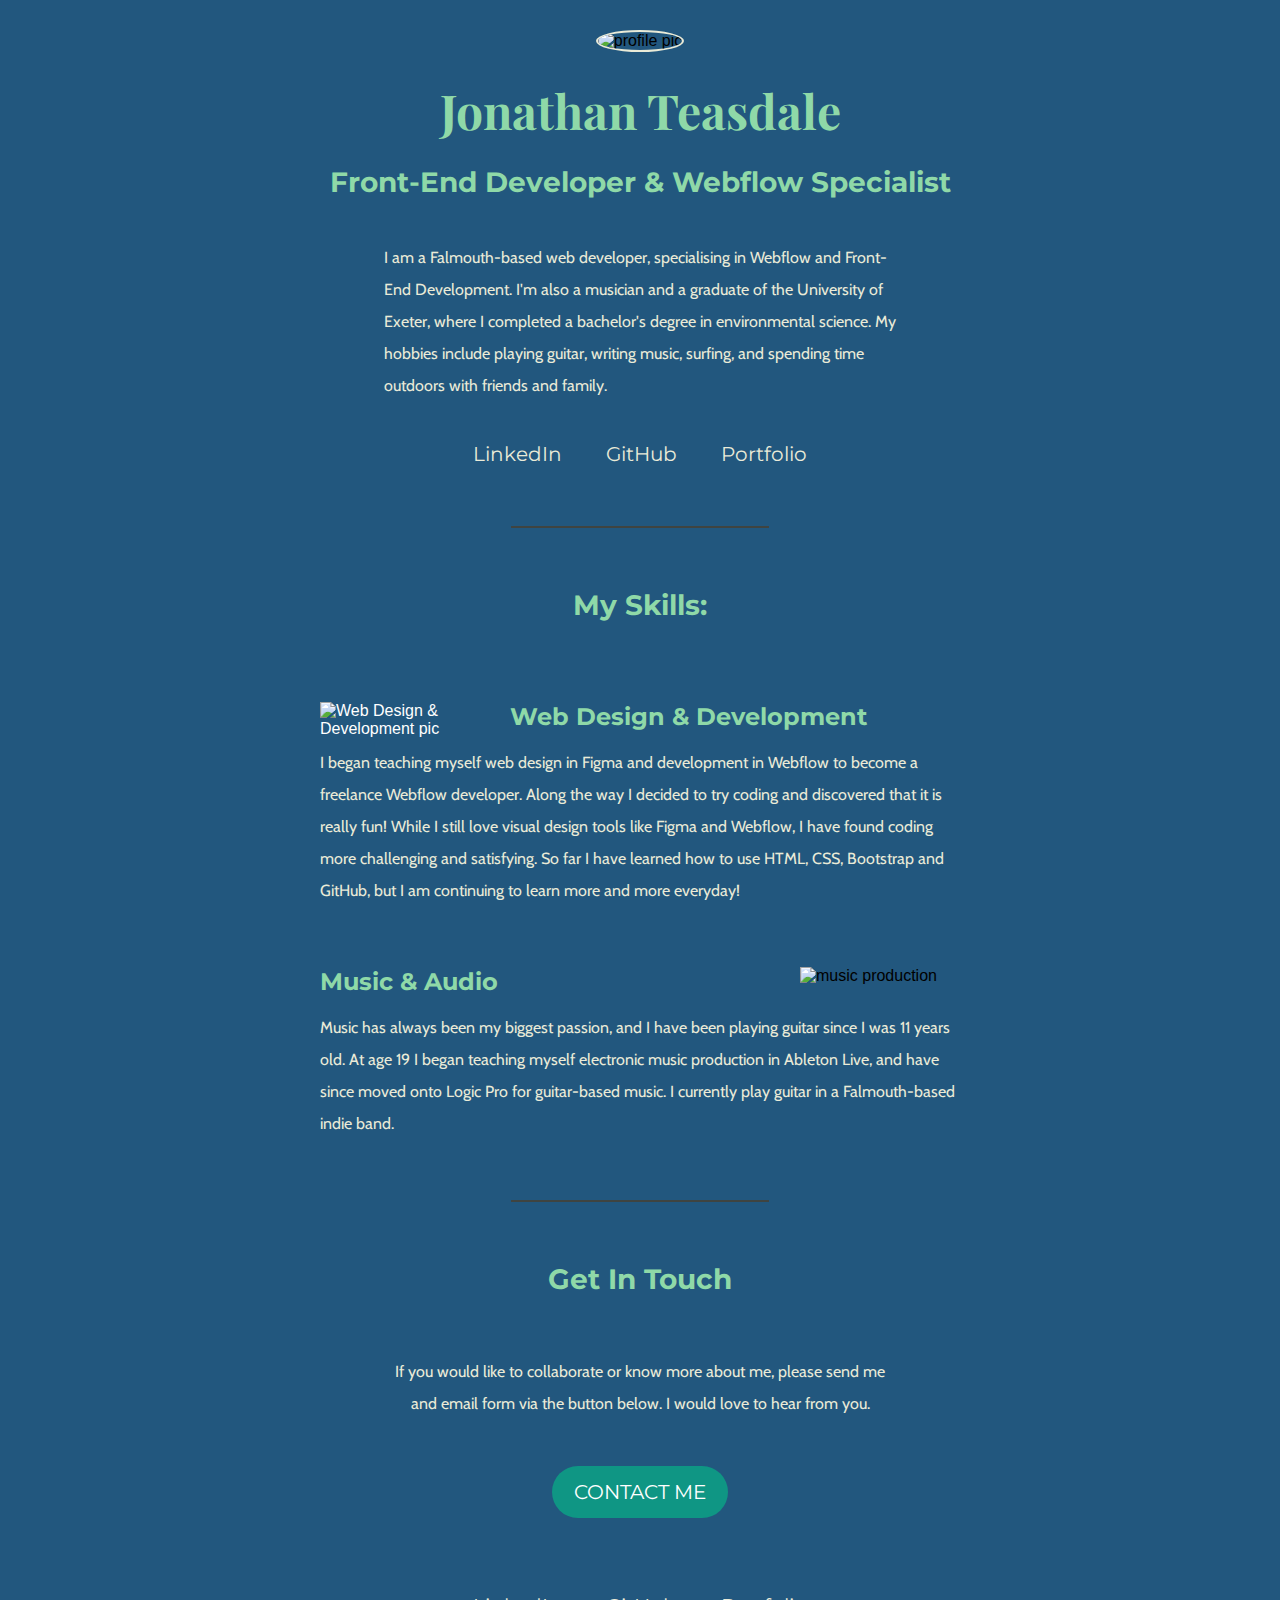
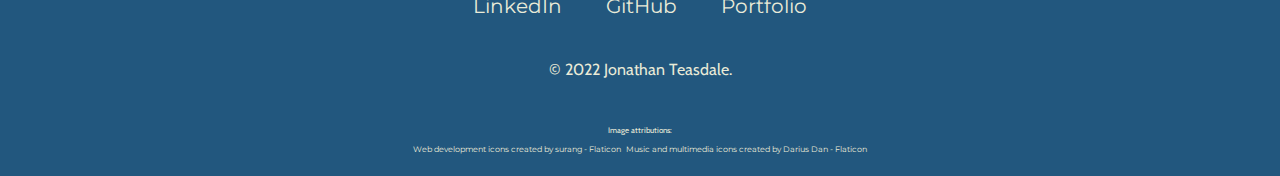
==== index.html @ 4be04553 "minor edits to styling and content" ====
<!doctype html>

<html>
  <head>
    <meta charset="utf-8"/>
    <title>Jonathan Teasdale</title>
    <link rel="stylesheet" href="css/styles.css"/>
    <link rel="preconnect" href="https://fonts.googleapis.com">
      <link rel="preconnect" href="https://fonts.gstatic.com" crossorigin>
        <link href="https://fonts.googleapis.com/css2?family=Cabin&family=Montserrat&family=Playfair+Display:wght@500&display=swap" rel="stylesheet">
  </head>

  <body>
  <div class="top-container">
    <div class="profile">
      <img class="biopic" src="img/new-bio-pic-modified.png" alt="profile pic">
      <h1>Jonathan Teasdale</h1>
      <h2>Front-End Developer & Webflow Specialist</h2>
      <p  class="intro">I am a Falmouth-based web developer,
        specialising in Webflow and Front-End Development. I'm also a musician
        and a graduate of the University of Exeter, where I completed a bachelor's
        degree in environmental science. My hobbies include playing guitar,
        writing music, surfing, and spending time outdoors with friends and family.</p>
      <a class="footer-link" href="https://www.linkedin.com/in/jonathan-teasdale-34164ba8/">LinkedIn</a>
      <a class="footer-link" href="https://github.com/jonathanteasdale">GitHub</a>
      <a class="footer-link" href="https://jt-portfolio-website.webflow.io/">Portfolio</a>
    </div>
  </div>

  <hr>

  <div class="middle-container">
    <div class="skills">
      <h2>My Skills:</h2>
      <div class="skill-row">
        <img class="webdevpic" src="img/webdevpic.png" alt="Web Design & Development pic">
        <h3>Web Design & Development</h3>
        <p>I began teaching myself web design in Figma and development in Webflow to become a freelance Webflow developer.
        Along the way I decided to try coding and discovered that it is really fun! While I still love visual design tools like Figma and Webflow,
        I have found coding more challenging and satisfying. So far I have learned how to use HTML, CSS, Bootstrap and GitHub, but I am
        continuing to learn more and more everyday!</p>
      </div>
      <div class="skill-row">
        <img class="musicproduction" src="img/production.png" alt="music production">
        <h3>Music & Audio</h3>
        <p>Music has always been my biggest passion, and I have been playing guitar since I was 11 years old. At age 19 I began teaching
        myself electronic music production in Ableton Live, and have since moved onto Logic Pro for guitar-based music. I currently play
        guitar in a Falmouth-based indie band.</p>
      </div>
    </div>
    <hr>
    <div class="contact-me">
      <h2>Get In Touch</h2>
      <p class="contact-message">If you would like to collaborate or know more about me, please send me and email form via the button below. I would love to hear from you.</p>
      <a class="btn" href="mailto:jonathant94@protonmail.com">CONTACT ME</a>
    </div>
  </div>

  <div class="bottom-container">
    <a class="footer-link" href="https://www.linkedin.com/in/jonathan-teasdale-34164ba8/">LinkedIn</a>
    <a class="footer-link" href="https://github.com/jonathanteasdale">GitHub</a>
    <a class="footer-link" href="https://jt-portfolio-website.webflow.io/">Portfolio</a>
    <p class="copyright">© 2022 Jonathan Teasdale.</p>
    <div class="attributions">
      <p>Image attributions:</p>
      <a href="https://www.flaticon.com/free-icons/web-development" title="web development icons">Web development icons created by surang - Flaticon</a>
      <a href="https://www.flaticon.com/free-icons/music-and-multimedia" title="music and multimedia icons">Music and multimedia icons created by Darius Dan - Flaticon</a>
    </div>
  </div>


  </body>

<html>
---- css/styles.css ----
body {
  background-color: #22577E;
  text-align: center;
  font-family: Geneva, Tahoma, Verdana, sans-serif;
  margin: 0;
}

h1 {
  margin: 1rem auto 0 auto;
  font-family: 'Playfair Display', serif;
  font-size: 3rem;
  color: #8FD9A8;
}

h2 {
  font-family: 'Montserrat', sans-serif;
  font-size: 1.75rem;
  color: #8FD9A8;
  font-weight: bold;
  padding-bottom: 20px;
}

h3 {
  color: #8FD9A8;
  font-family: 'Montserrat', sans-serif;
  font-size: 1.5rem;
  margin: 10px auto;
  font-weight: bold;
}

p {
  font-family: 'Cabin', sans-serif;
  color: #EAEBD8;
  line-height: 2;
}

a {
  color: #EAEBD8;
  font-size: 1.25rem;
  font-family: 'Montserrat', sans-serif;
  margin: 10px 20px;
  text-decoration: none;
}
a:hover {
  color: lightgray;
}


hr {
  border: solid #3F4441 1px;
  width: 20%;
  margin: 60px auto;
}

.top-container {
  padding: 20px 0 0 0;
  margin: 0;
  position: relative;
}

.biopic {
  width: 15%;
  margin: 10px auto 10px auto;
  border-radius: 200%;
  border-style: solid;
  border-width: 2px;
  border-color: #EAEBD8;
}

.intro {
  width: 40%;
  margin: 20px auto 40px;
  text-align: left;
}




.middle-container {
  margin: 40px 0;
}

.skills {
  margin-top: 25px;
  margin-bottom: 10px;
}

.skill-row {
  width: 50%;
  margin: 60px auto 60px auto;
  text-align: left;
}

.webdevpic {
  color: white;
  width: 25%;
  float: left;
  margin-right: 30px;
}

.musicproduction {
  width: 25%;
  float: right;
  margin-left: 30px;
}


/** Bottom container / footer **/

.bottom-container {
  padding: 50px 0 20px;
}

.contact-h3 {
  width: 30%;
  font-size: 1.25rem;
  line-height: 2;
}
.contact-message {
  width: 40%;
  margin: 40px auto 60px;
}

/** Button **/

.btn {
  -webkit-border-radius: 26;
  -moz-border-radius: 26;
  border-radius: 26px;
  font-family: 'Montserrat', sans-serif;
  color: #ffffff;
  font-size: 20px;
  background: #0f9684;
  padding: 14px 22px 14px 22px;
  text-decoration: none;
}

.btn:hover {
  background: #2378ad;
  text-decoration: none;
}

.copyright {
  color: #EAEBD8;
  font-size: 1rem;
  padding: 20px 0;
}

.attributions p {
  font-size: .5rem;
  margin: 0;
}
.attributions a {
  font-size: .5rem;
  margin: 0;
}
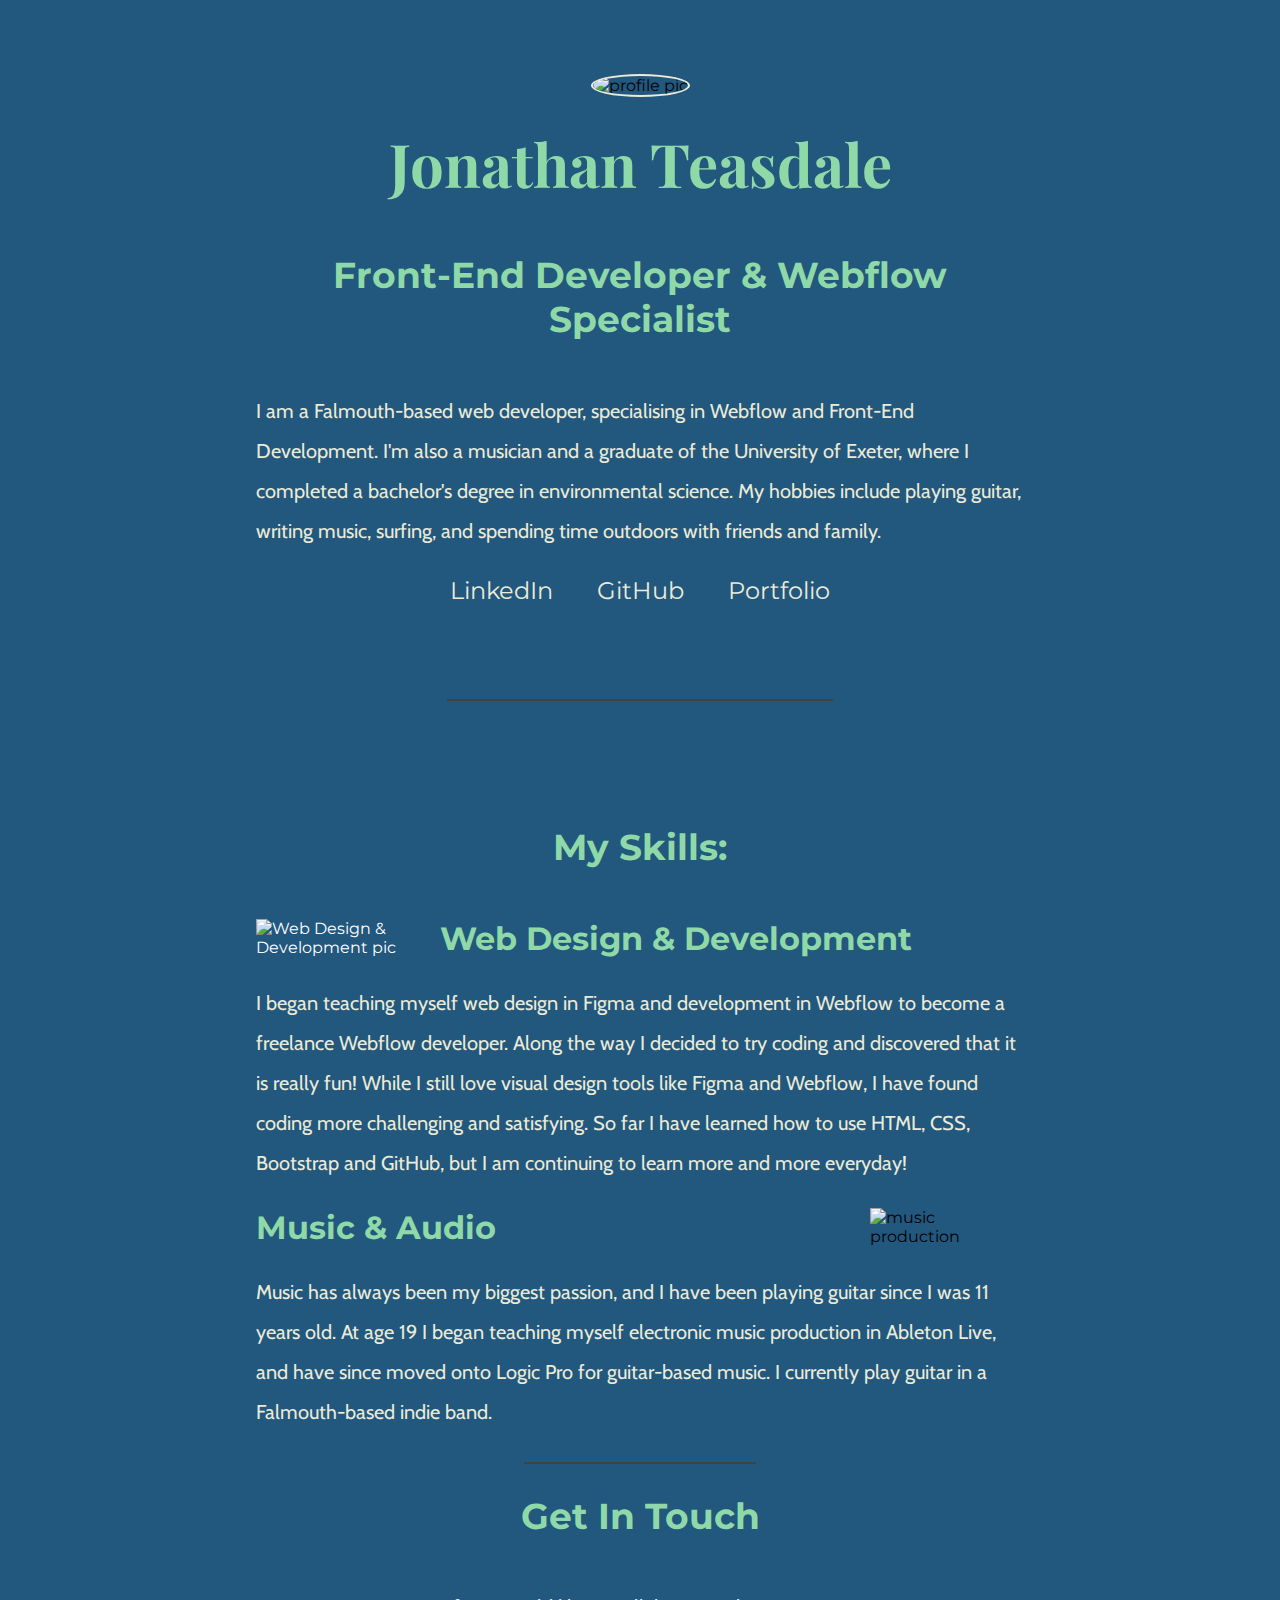
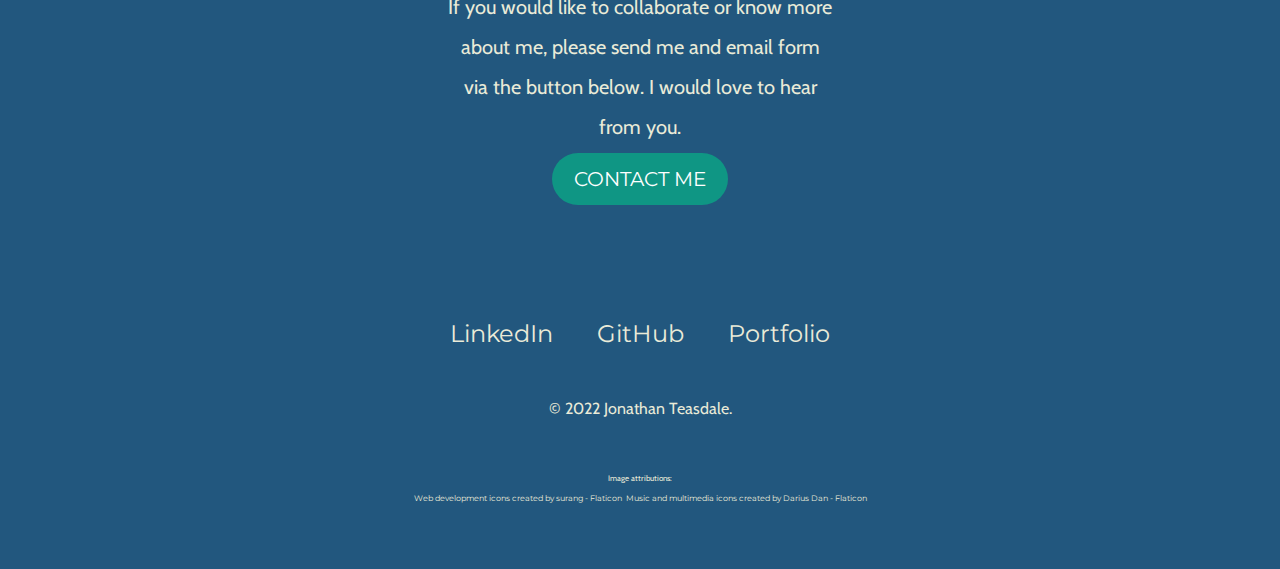
==== commit 0fa08460: "updated styling" ====
--- a/index.html
+++ b/index.html
@@ -1,17 +1,29 @@
 <!doctype html>
 
 <html>
+
   <head>
     <meta charset="utf-8"/>
     <title>Jonathan Teasdale</title>
+
+<!-- Google Fonts -->
+    <link rel="preconnect" href="https://fonts.googleapis.com">
+    <link rel="preconnect" href="https://fonts.gstatic.com" crossorigin>
+    <link href="https://fonts.googleapis.com/css2?family=Cabin&family=Montserrat&family=Playfair+Display:wght@500&display=swap" rel="stylesheet">
+<!-- CSS Stylesheets -->
+    <link rel="stylesheet" href="https://cdn.jsdelivr.net/npm/bootstrap@5.1.3/dist/css/bootstrap.min.css" integrity="sha384-1BmE4kWBq78iYhFldvKuhfTAU6auU8tT94WrHftjDbrCEXSU1oBoqyl2QvZ6jIW3" crossorigin="anonymous">
     <link rel="stylesheet" href="css/styles.css"/>
-    <link rel="preconnect" href="https://fonts.googleapis.com">
-      <link rel="preconnect" href="https://fonts.gstatic.com" crossorigin>
-        <link href="https://fonts.googleapis.com/css2?family=Cabin&family=Montserrat&family=Playfair+Display:wght@500&display=swap" rel="stylesheet">
+<!-- Font Awesome -->
+    <script src="https://use.fontawesome.com/releases/v6.1.1/js/all.js"></script>
+<!-- Bootstrap Scripts -->
+    <script src="https://cdn.jsdelivr.net/npm/bootstrap@5.1.3/dist/js/bootstrap.bundle.min.js" integrity="sha384-ka7Sk0Gln4gmtz2MlQnikT1wXgYsOg+OMhuP+IlRH9sENBO0LRn5q+8nbTov4+1p" crossorigin="anonymous"></script>
+
   </head>
 
   <body>
-  <div class="top-container">
+
+<!-- Top container profile summary -->
+  <div class="container-fluid">
     <div class="profile">
       <img class="biopic" src="img/new-bio-pic-modified.png" alt="profile pic">
       <h1>Jonathan Teasdale</h1>
@@ -29,7 +41,8 @@
 
   <hr>
 
-  <div class="middle-container">
+<!-- MIDDLE CONTAINER -->
+  <div class="container-fluid">
     <div class="skills">
       <h2>My Skills:</h2>
       <div class="skill-row">
@@ -56,7 +69,8 @@
     </div>
   </div>
 
-  <div class="bottom-container">
+<!-- MIDDLE CONTAINER/FOOTER -->
+  <div class="container-fluid">
     <a class="footer-link" href="https://www.linkedin.com/in/jonathan-teasdale-34164ba8/">LinkedIn</a>
     <a class="footer-link" href="https://github.com/jonathanteasdale">GitHub</a>
     <a class="footer-link" href="https://jt-portfolio-website.webflow.io/">Portfolio</a>
--- a/css/styles.css
+++ b/css/styles.css
@@ -1,20 +1,20 @@
 body {
   background-color: #22577E;
   text-align: center;
-  font-family: Geneva, Tahoma, Verdana, sans-serif;
+  font-family: 'Montserrat', sans-serif;
   margin: 0;
 }
 
 h1 {
-  margin: 1rem auto 0 auto;
+  margin: 1rem auto 1rem auto;
   font-family: 'Playfair Display', serif;
-  font-size: 3rem;
+  font-size: 3.75rem;
   color: #8FD9A8;
+  padding-bottom: 20px;
 }
 
 h2 {
-  font-family: 'Montserrat', sans-serif;
-  font-size: 1.75rem;
+  font-size: 2.25rem;
   color: #8FD9A8;
   font-weight: bold;
   padding-bottom: 20px;
@@ -22,8 +22,7 @@
 
 h3 {
   color: #8FD9A8;
-  font-family: 'Montserrat', sans-serif;
-  font-size: 1.5rem;
+  font-size: 2rem;
   margin: 10px auto;
   font-weight: bold;
 }
@@ -32,31 +31,38 @@
   font-family: 'Cabin', sans-serif;
   color: #EAEBD8;
   line-height: 2;
+  font-size: 1.25rem;
+  margin: 25px auto 25px auto;
 }
 
 a {
   color: #EAEBD8;
-  font-size: 1.25rem;
+  font-size: 1.5rem;
   font-family: 'Montserrat', sans-serif;
-  margin: 10px 20px;
+  margin: 20px 20px;
   text-decoration: none;
 }
 a:hover {
   color: lightgray;
 }
 
-
 hr {
   border: solid #3F4441 1px;
-  width: 20%;
-  margin: 60px auto;
+  width: 30%;
+  margin: 30px auto;
 }
 
-.top-container {
+/* Containers */
+
+.container-fluid {
+  padding: 5% 20%;
+}
+
+/* .top-container {
   padding: 20px 0 0 0;
   margin: 0;
   position: relative;
-}
+} */
 
 .biopic {
   width: 15%;
@@ -68,17 +74,12 @@
 }
 
 .intro {
-  width: 40%;
-  margin: 20px auto 40px;
   text-align: left;
 }
 
-
-
-
-.middle-container {
+/* .middle-container {
   margin: 40px 0;
-}
+} */
 
 .skills {
   margin-top: 25px;
@@ -86,20 +87,18 @@
 }
 
 .skill-row {
-  width: 50%;
-  margin: 60px auto 60px auto;
   text-align: left;
 }
 
 .webdevpic {
   color: white;
-  width: 25%;
+  width: 20%;
   float: left;
   margin-right: 30px;
 }
 
 .musicproduction {
-  width: 25%;
+  width: 20%;
   float: right;
   margin-left: 30px;
 }
@@ -107,18 +106,18 @@
 
 /** Bottom container / footer **/
 
-.bottom-container {
+/* .bottom-container {
   padding: 50px 0 20px;
-}
+} */
 
 .contact-h3 {
   width: 30%;
-  font-size: 1.25rem;
+  font-size: 2rem;
   line-height: 2;
 }
 .contact-message {
-  width: 40%;
-  margin: 40px auto 60px;
+  margin: 20px auto 20px auto;
+  width: 50%;
 }
 
 /** Button **/
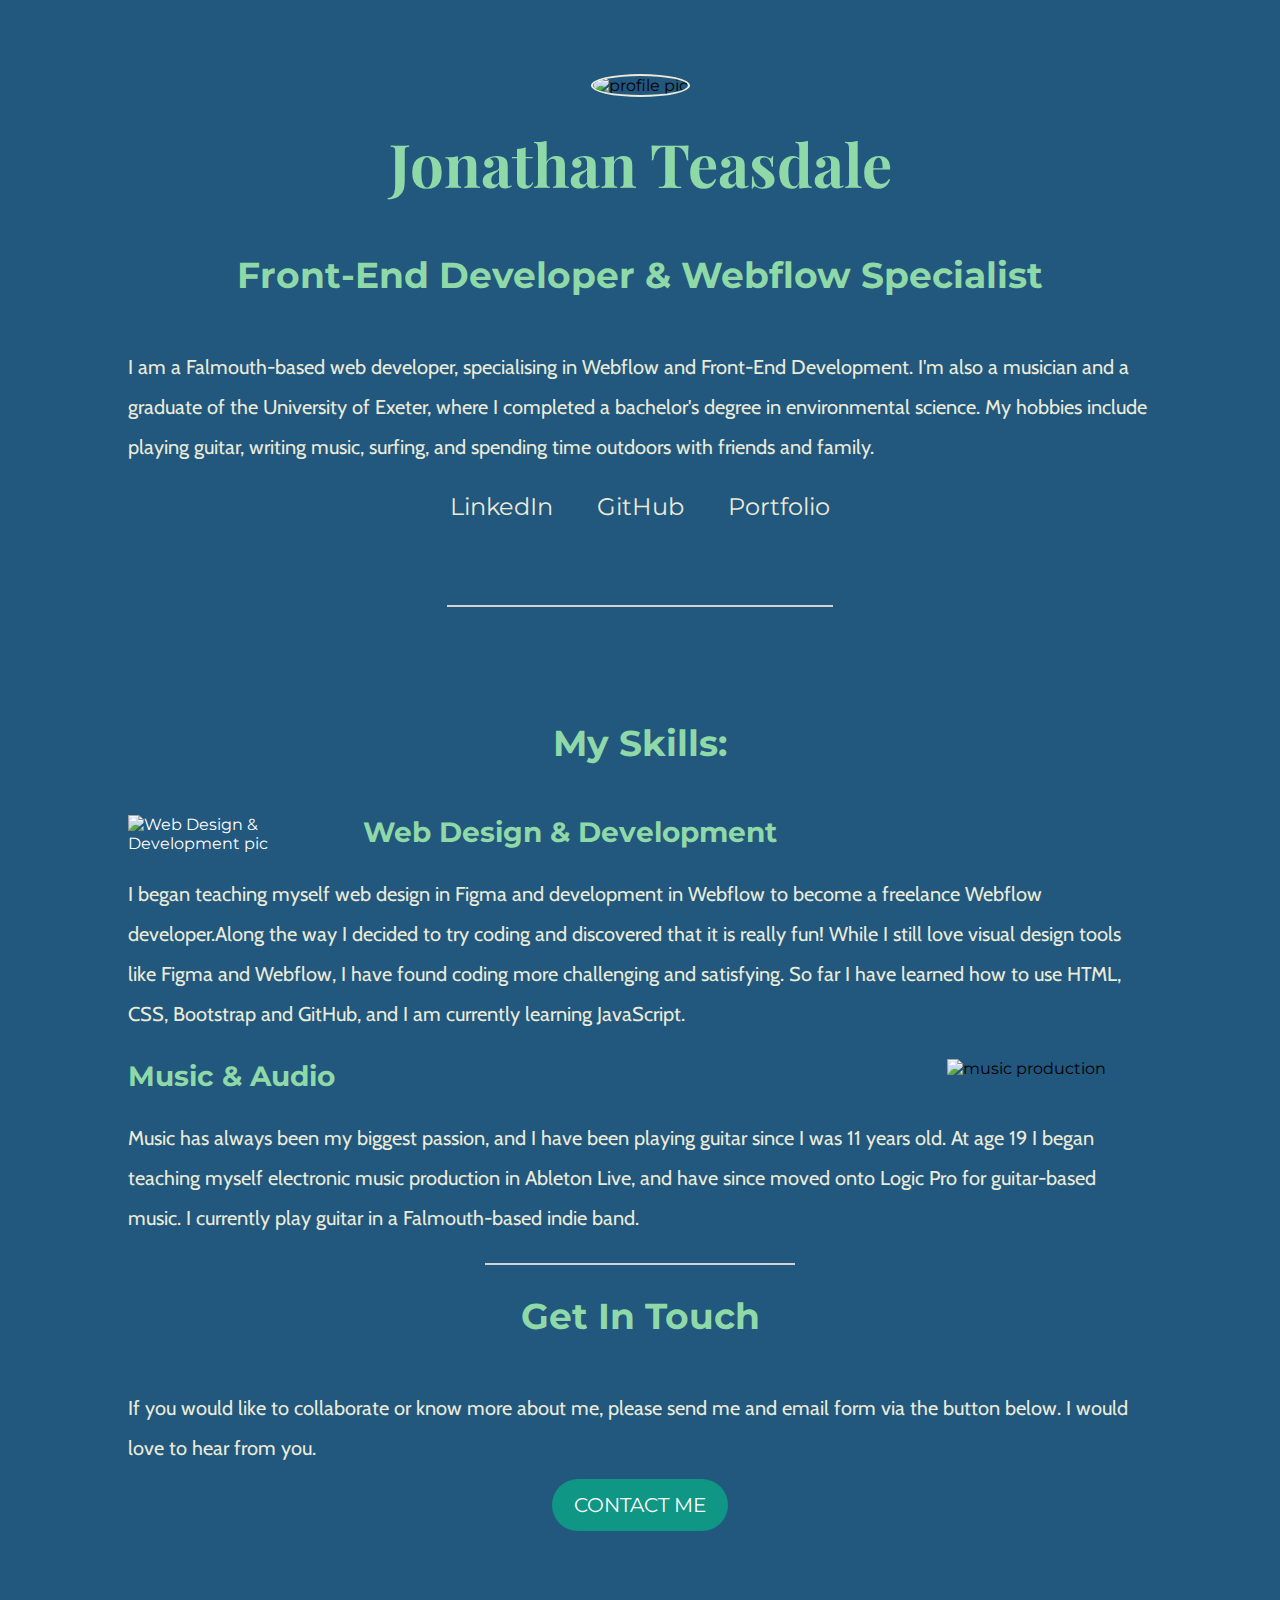
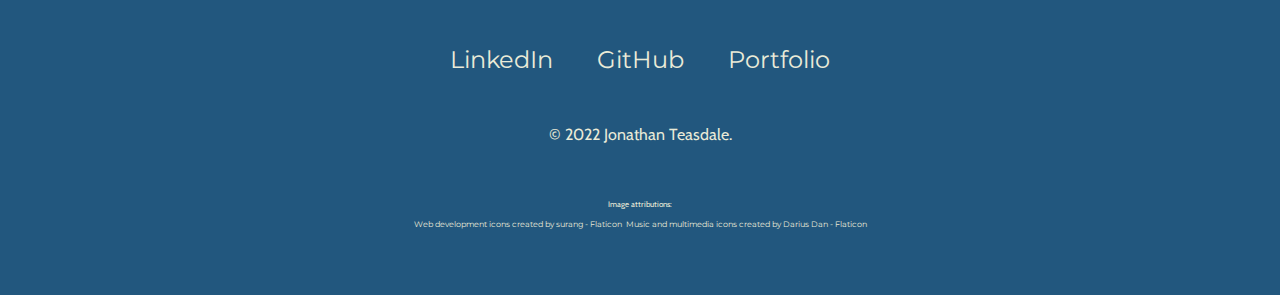
==== commit 6aae16eb: "updated styling" ====
--- a/index.html
+++ b/index.html
@@ -48,10 +48,13 @@
       <div class="skill-row">
         <img class="webdevpic" src="img/webdevpic.png" alt="Web Design & Development pic">
         <h3>Web Design & Development</h3>
-        <p>I began teaching myself web design in Figma and development in Webflow to become a freelance Webflow developer.
-        Along the way I decided to try coding and discovered that it is really fun! While I still love visual design tools like Figma and Webflow,
-        I have found coding more challenging and satisfying. So far I have learned how to use HTML, CSS, Bootstrap and GitHub, but I am
-        continuing to learn more and more everyday!</p>
+        <p>I began teaching myself web design in Figma and development in
+          Webflow to become a freelance Webflow developer.Along the way I
+          decided to try coding and discovered that it is really fun! While
+          I still love visual design tools like Figma and Webflow, I have
+          found coding more challenging and satisfying. So far I have
+          learned how to use HTML, CSS, Bootstrap and GitHub, and I am
+          currently learning JavaScript.</p>
       </div>
       <div class="skill-row">
         <img class="musicproduction" src="img/production.png" alt="music production">
@@ -69,7 +72,7 @@
     </div>
   </div>
 
-<!-- MIDDLE CONTAINER/FOOTER -->
+<!-- BOTTOM CONTAINER/FOOTER -->
   <div class="container-fluid">
     <a class="footer-link" href="https://www.linkedin.com/in/jonathan-teasdale-34164ba8/">LinkedIn</a>
     <a class="footer-link" href="https://github.com/jonathanteasdale">GitHub</a>
--- a/css/styles.css
+++ b/css/styles.css
@@ -22,7 +22,7 @@
 
 h3 {
   color: #8FD9A8;
-  font-size: 2rem;
+  font-size: 1.75rem;
   margin: 10px auto;
   font-weight: bold;
 }
@@ -47,15 +47,15 @@
 }
 
 hr {
-  border: solid #3F4441 1px;
+  border: solid lightgray 1px;
   width: 30%;
-  margin: 30px auto;
+  margin: 20px auto;
 }
 
 /* Containers */
 
 .container-fluid {
-  padding: 5% 20%;
+  padding: 5% 10%;
 }
 
 /* .top-container {
@@ -65,7 +65,7 @@
 } */
 
 .biopic {
-  width: 15%;
+  width: 25%;
   margin: 10px auto 10px auto;
   border-radius: 200%;
   border-style: solid;
@@ -82,8 +82,7 @@
 } */
 
 .skills {
-  margin-top: 25px;
-  margin-bottom: 10px;
+  margin: 10px auto;
 }
 
 .skill-row {
@@ -106,18 +105,13 @@
 
 /** Bottom container / footer **/
 
-/* .bottom-container {
-  padding: 50px 0 20px;
-} */
-
 .contact-h3 {
   width: 30%;
   font-size: 2rem;
   line-height: 2;
 }
 .contact-message {
-  margin: 20px auto 20px auto;
-  width: 50%;
+  text-align: left;
 }
 
 /** Button **/
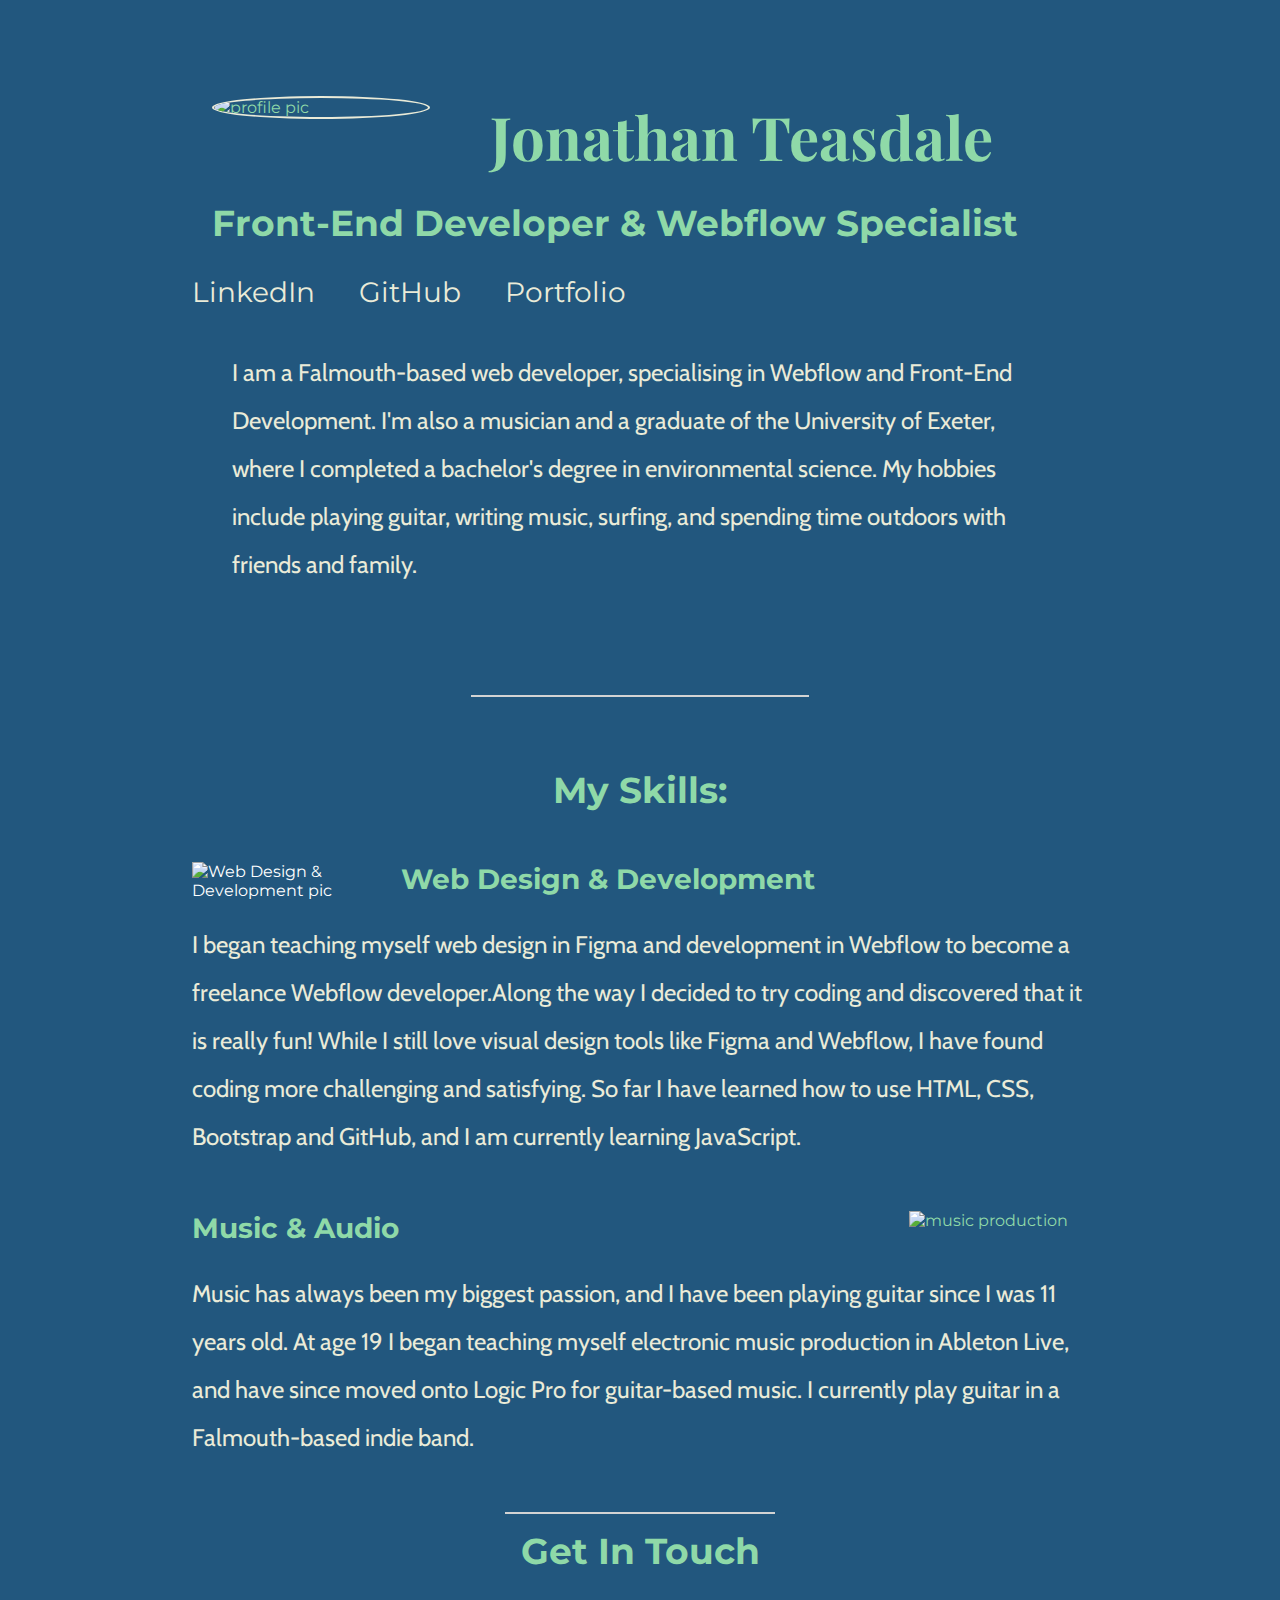
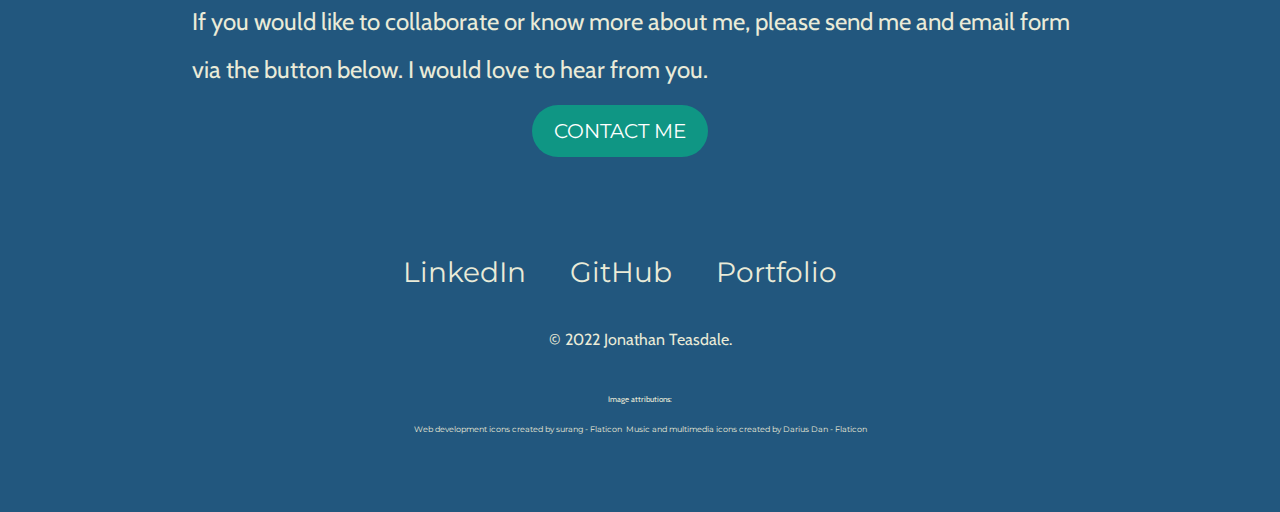
==== commit 2edfb07b: "updated styling" ====
--- a/index.html
+++ b/index.html
@@ -28,14 +28,18 @@
       <img class="biopic" src="img/new-bio-pic-modified.png" alt="profile pic">
       <h1>Jonathan Teasdale</h1>
       <h2>Front-End Developer & Webflow Specialist</h2>
-      <p  class="intro">I am a Falmouth-based web developer,
-        specialising in Webflow and Front-End Development. I'm also a musician
-        and a graduate of the University of Exeter, where I completed a bachelor's
-        degree in environmental science. My hobbies include playing guitar,
-        writing music, surfing, and spending time outdoors with friends and family.</p>
+    </div>
+    <div class="anchors">
       <a class="footer-link" href="https://www.linkedin.com/in/jonathan-teasdale-34164ba8/">LinkedIn</a>
       <a class="footer-link" href="https://github.com/jonathanteasdale">GitHub</a>
       <a class="footer-link" href="https://jt-portfolio-website.webflow.io/">Portfolio</a>
+    </div>
+    <div class="intro-div">
+      <p>I am a Falmouth-based web developer,
+          specialising in Webflow and Front-End Development. I'm also a musician
+          and a graduate of the University of Exeter, where I completed a bachelor's
+          degree in environmental science. My hobbies include playing guitar,
+          writing music, surfing, and spending time outdoors with friends and family.</p>
     </div>
   </div>
 
--- a/css/styles.css
+++ b/css/styles.css
@@ -2,26 +2,27 @@
   background-color: #22577E;
   text-align: center;
   font-family: 'Montserrat', sans-serif;
-  margin: 0;
+  margin: auto 60px;
+  padding: 20px;
+  color: #8FD9A8;
+}
+
+h1, h2, h3, h4, p, a {
+  margin: 15px auto 15px auto;
+  padding-bottom: 10px;
 }
 
 h1 {
-  margin: 1rem auto 1rem auto;
   font-family: 'Playfair Display', serif;
   font-size: 3.75rem;
-  color: #8FD9A8;
-  padding-bottom: 20px;
 }
 
 h2 {
   font-size: 2.25rem;
-  color: #8FD9A8;
   font-weight: bold;
-  padding-bottom: 20px;
 }
 
 h3 {
-  color: #8FD9A8;
   font-size: 1.75rem;
   margin: 10px auto;
   font-weight: bold;
@@ -31,16 +32,15 @@
   font-family: 'Cabin', sans-serif;
   color: #EAEBD8;
   line-height: 2;
-  font-size: 1.25rem;
-  margin: 25px auto 25px auto;
+  font-size: 1.5rem;
 }
 
 a {
   color: #EAEBD8;
-  font-size: 1.5rem;
+  font-size: 1.75rem;
   font-family: 'Montserrat', sans-serif;
-  margin: 20px 20px;
   text-decoration: none;
+  margin-right: 40px;
 }
 a:hover {
   color: lightgray;
@@ -49,7 +49,7 @@
 hr {
   border: solid lightgray 1px;
   width: 30%;
-  margin: 20px auto;
+  margin: auto;
 }
 
 /* Containers */
@@ -58,28 +58,29 @@
   padding: 5% 10%;
 }
 
-/* .top-container {
-  padding: 20px 0 0 0;
-  margin: 0;
-  position: relative;
-} */
+.profile {
+  text-align: left;
+  margin: 20px;
+}
 
 .biopic {
   width: 25%;
-  margin: 10px auto 10px auto;
   border-radius: 200%;
   border-style: solid;
   border-width: 2px;
   border-color: #EAEBD8;
+  margin: 0 60px 0 0;
+  float: left;
 }
 
-.intro {
+.intro-div {
+  text-align: left;
+  margin: 40px;
+}
+
+.anchors {
   text-align: left;
 }
-
-/* .middle-container {
-  margin: 40px 0;
-} */
 
 .skills {
   margin: 10px auto;
@@ -87,6 +88,7 @@
 
 .skill-row {
   text-align: left;
+  margin: 40px auto;
 }
 
 .webdevpic {
@@ -147,3 +149,9 @@
   font-size: .5rem;
   margin: 0;
 }
+
+@media (max-width: 900px) {
+  h1 {
+    font-size: 4rem;
+  }
+}
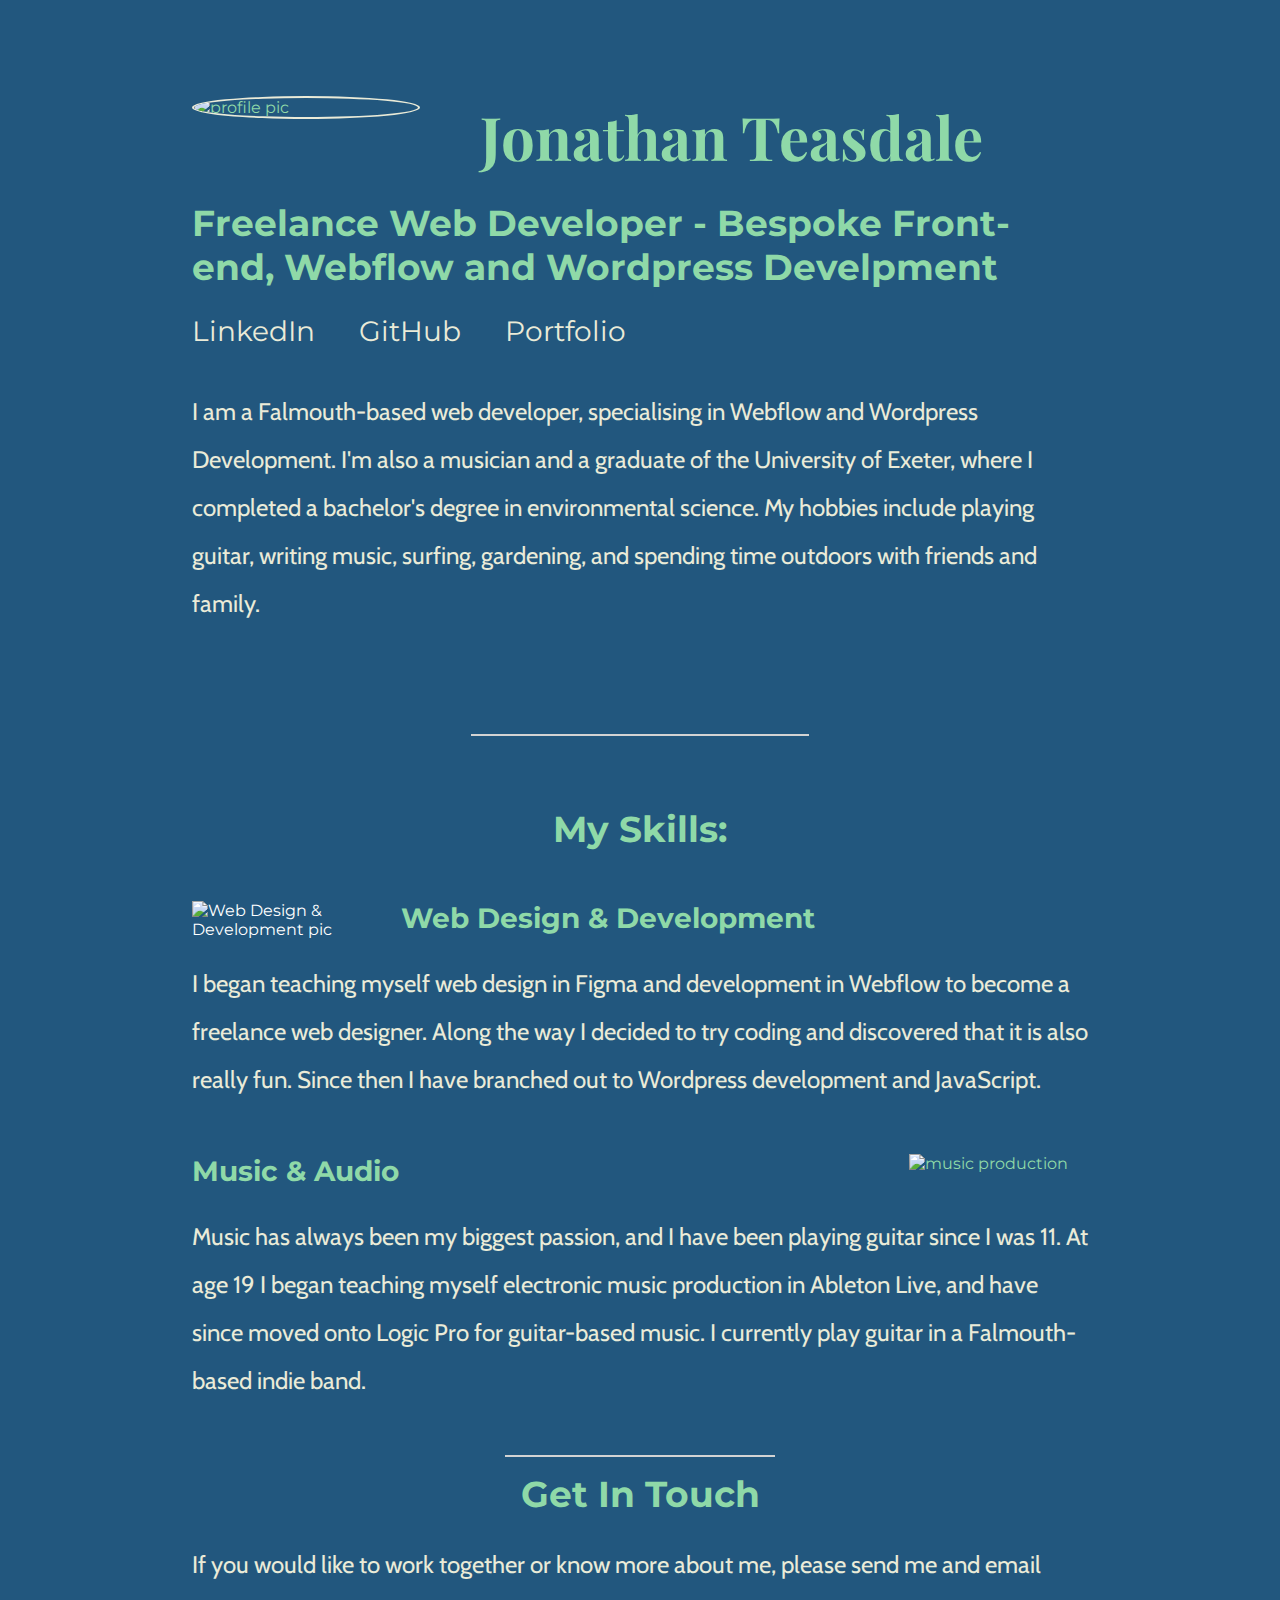
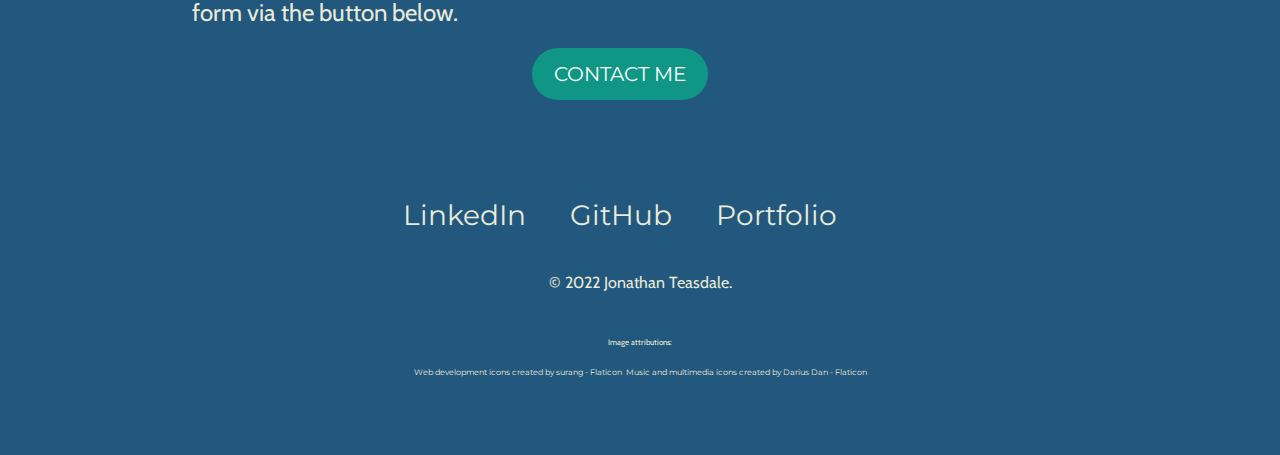
==== commit 862d4371: "updated some text" ====
--- a/index.html
+++ b/index.html
@@ -27,19 +27,20 @@
     <div class="profile">
       <img class="biopic" src="img/new-bio-pic-modified.png" alt="profile pic">
       <h1>Jonathan Teasdale</h1>
-      <h2>Front-End Developer & Webflow Specialist</h2>
+      <h2>Freelance Web Developer - Bespoke Front-end, Webflow and Wordpress Develpment</h2>
+      <div class="anchors">
+        <a class="footer-link" href="https://www.linkedin.com/in/jonathan-teasdale-34164ba8/">LinkedIn</a>
+        <a class="footer-link" href="https://github.com/jonathanteasdale">GitHub</a>
+        <a class="footer-link" href="https://jonathanteasdale.webflow.io/">Portfolio</a>
+      </div>
     </div>
-    <div class="anchors">
-      <a class="footer-link" href="https://www.linkedin.com/in/jonathan-teasdale-34164ba8/">LinkedIn</a>
-      <a class="footer-link" href="https://github.com/jonathanteasdale">GitHub</a>
-      <a class="footer-link" href="https://jt-portfolio-website.webflow.io/">Portfolio</a>
-    </div>
+
     <div class="intro-div">
       <p>I am a Falmouth-based web developer,
-          specialising in Webflow and Front-End Development. I'm also a musician
+          specialising in Webflow and Wordpress Development. I'm also a musician
           and a graduate of the University of Exeter, where I completed a bachelor's
           degree in environmental science. My hobbies include playing guitar,
-          writing music, surfing, and spending time outdoors with friends and family.</p>
+          writing music, surfing, gardening, and spending time outdoors with friends and family.</p>
     </div>
   </div>
 
@@ -53,17 +54,14 @@
         <img class="webdevpic" src="img/webdevpic.png" alt="Web Design & Development pic">
         <h3>Web Design & Development</h3>
         <p>I began teaching myself web design in Figma and development in
-          Webflow to become a freelance Webflow developer.Along the way I
-          decided to try coding and discovered that it is really fun! While
-          I still love visual design tools like Figma and Webflow, I have
-          found coding more challenging and satisfying. So far I have
-          learned how to use HTML, CSS, Bootstrap and GitHub, and I am
-          currently learning JavaScript.</p>
+          Webflow to become a freelance web designer. Along the way I
+          decided to try coding and discovered that it is also really fun. Since then
+          I have branched out to Wordpress development and JavaScript.</p>
       </div>
       <div class="skill-row">
         <img class="musicproduction" src="img/production.png" alt="music production">
         <h3>Music & Audio</h3>
-        <p>Music has always been my biggest passion, and I have been playing guitar since I was 11 years old. At age 19 I began teaching
+        <p>Music has always been my biggest passion, and I have been playing guitar since I was 11. At age 19 I began teaching
         myself electronic music production in Ableton Live, and have since moved onto Logic Pro for guitar-based music. I currently play
         guitar in a Falmouth-based indie band.</p>
       </div>
@@ -71,7 +69,7 @@
     <hr>
     <div class="contact-me">
       <h2>Get In Touch</h2>
-      <p class="contact-message">If you would like to collaborate or know more about me, please send me and email form via the button below. I would love to hear from you.</p>
+      <p class="contact-message">If you would like to work together or know more about me, please send me and email form via the button below.</p>
       <a class="btn" href="mailto:jonathant94@protonmail.com">CONTACT ME</a>
     </div>
   </div>
@@ -80,7 +78,7 @@
   <div class="container-fluid">
     <a class="footer-link" href="https://www.linkedin.com/in/jonathan-teasdale-34164ba8/">LinkedIn</a>
     <a class="footer-link" href="https://github.com/jonathanteasdale">GitHub</a>
-    <a class="footer-link" href="https://jt-portfolio-website.webflow.io/">Portfolio</a>
+    <a class="footer-link" href="https://jonathanteasdale.webflow.io/">Portfolio</a>
     <p class="copyright">© 2022 Jonathan Teasdale.</p>
     <div class="attributions">
       <p>Image attributions:</p>
--- a/css/styles.css
+++ b/css/styles.css
@@ -60,7 +60,7 @@
 
 .profile {
   text-align: left;
-  margin: 20px;
+  margin: 20px auto;
 }
 
 .biopic {
@@ -75,7 +75,7 @@
 
 .intro-div {
   text-align: left;
-  margin: 40px;
+  margin: 40px auto;
 }
 
 .anchors {
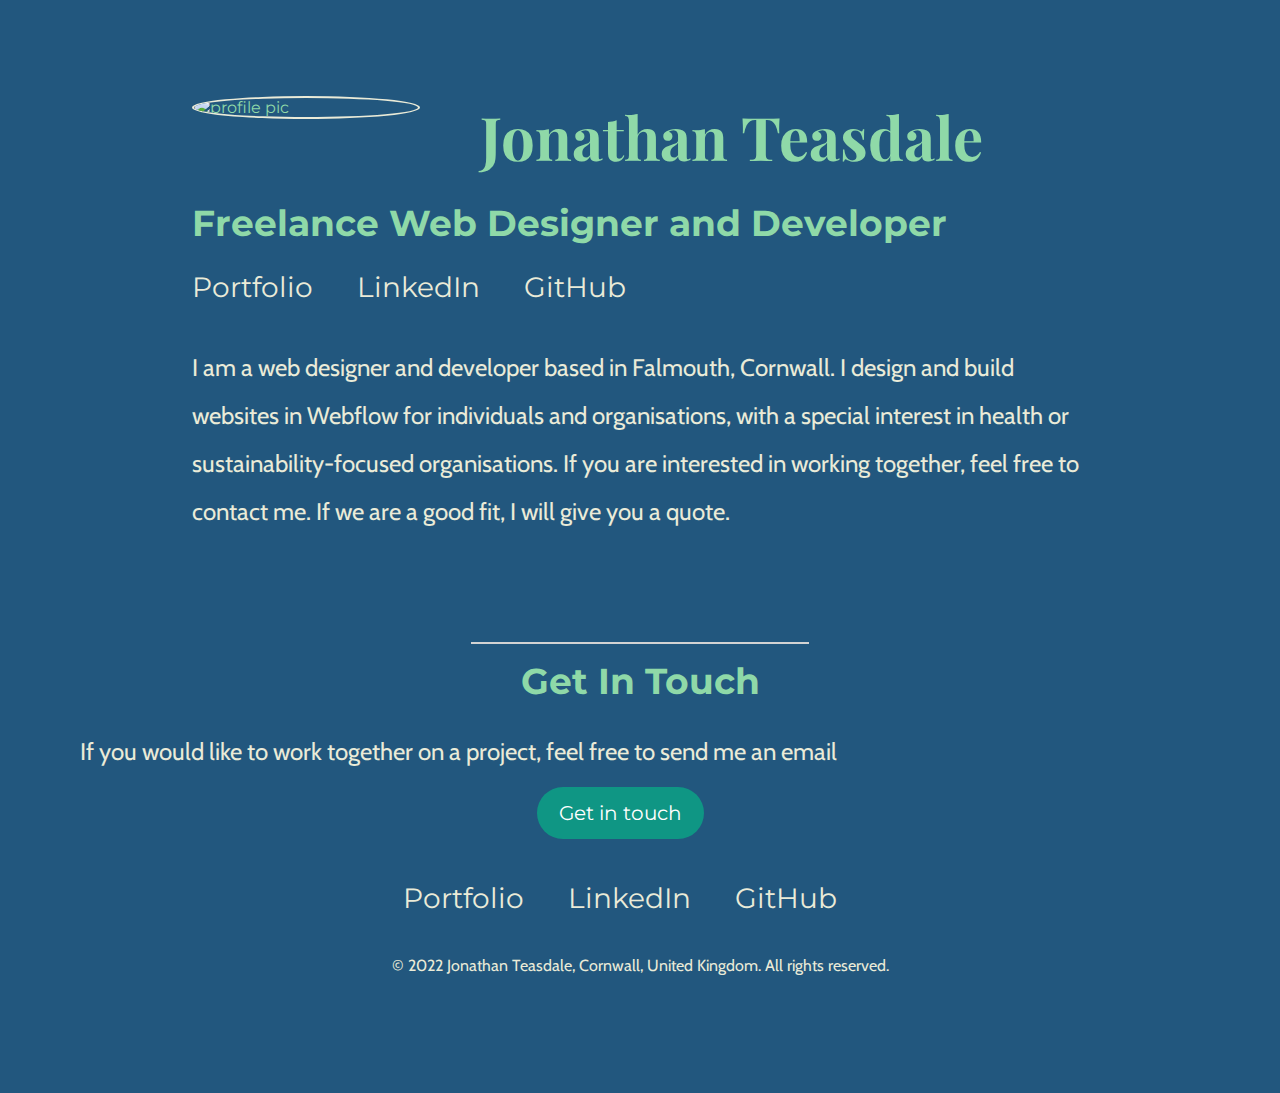
==== commit 70d01927: "Update index.html" ====
--- a/index.html
+++ b/index.html
@@ -27,26 +27,26 @@
     <div class="profile">
       <img class="biopic" src="img/new-bio-pic-modified.png" alt="profile pic">
       <h1>Jonathan Teasdale</h1>
-      <h2>Freelance Web Developer - Bespoke Front-end, Webflow and Wordpress Develpment</h2>
+      <h2>Freelance Web Designer and Developer</h2>
       <div class="anchors">
+        <a class="footer-link" href="https://jonathanteasdale.com/">Portfolio</a>
         <a class="footer-link" href="https://www.linkedin.com/in/jonathan-teasdale-34164ba8/">LinkedIn</a>
         <a class="footer-link" href="https://github.com/jonathanteasdale">GitHub</a>
-        <a class="footer-link" href="https://jonathanteasdale.webflow.io/">Portfolio</a>
       </div>
     </div>
 
     <div class="intro-div">
-      <p>I am a Falmouth-based web developer,
-          specialising in Webflow and Wordpress Development. I'm also a musician
-          and a graduate of the University of Exeter, where I completed a bachelor's
-          degree in environmental science. My hobbies include playing guitar,
-          writing music, surfing, gardening, and spending time outdoors with friends and family.</p>
+      <p>I am a web designer and developer based in Falmouth, Cornwall.
+          I design and build websites in Webflow for individuals and organisations,
+          with a special interest in health or sustainability-focused organisations.
+          If you are interested in working together, feel free to contact me.
+          If we are a good fit, I will give you a quote.</p>
     </div>
   </div>
 
+<!-- COMMENTING OUT STUFF I WANT TO HIDE FOR NOW
+
   <hr>
-
-<!-- MIDDLE CONTAINER -->
   <div class="container-fluid">
     <div class="skills">
       <h2>My Skills:</h2>
@@ -66,27 +66,33 @@
         guitar in a Falmouth-based indie band.</p>
       </div>
     </div>
+
+-->
+
     <hr>
     <div class="contact-me">
       <h2>Get In Touch</h2>
-      <p class="contact-message">If you would like to work together or know more about me, please send me and email form via the button below.</p>
-      <a class="btn" href="mailto:jonathant94@protonmail.com">CONTACT ME</a>
+      <p class="contact-message">If you would like to work together on a project,
+        feel free to send me an email</p>
+      <a class="btn" href="mailto:jonathant94@protonmail.com">Get in touch</a>
     </div>
   </div>
 
 <!-- BOTTOM CONTAINER/FOOTER -->
   <div class="container-fluid">
+    <a class="footer-link" href="https://jonathanteasdale.com/">Portfolio</a>
     <a class="footer-link" href="https://www.linkedin.com/in/jonathan-teasdale-34164ba8/">LinkedIn</a>
     <a class="footer-link" href="https://github.com/jonathanteasdale">GitHub</a>
-    <a class="footer-link" href="https://jonathanteasdale.webflow.io/">Portfolio</a>
-    <p class="copyright">© 2022 Jonathan Teasdale.</p>
+    <p class="copyright">© 2022 Jonathan Teasdale, Cornwall, United Kingdom. All rights reserved.</p>
+
+<!-- COMMENTING OUT STUFF I WANT TO HIDE FOR NOW
     <div class="attributions">
       <p>Image attributions:</p>
       <a href="https://www.flaticon.com/free-icons/web-development" title="web development icons">Web development icons created by surang - Flaticon</a>
       <a href="https://www.flaticon.com/free-icons/music-and-multimedia" title="music and multimedia icons">Music and multimedia icons created by Darius Dan - Flaticon</a>
     </div>
   </div>
-
+-->
 
   </body>
 
